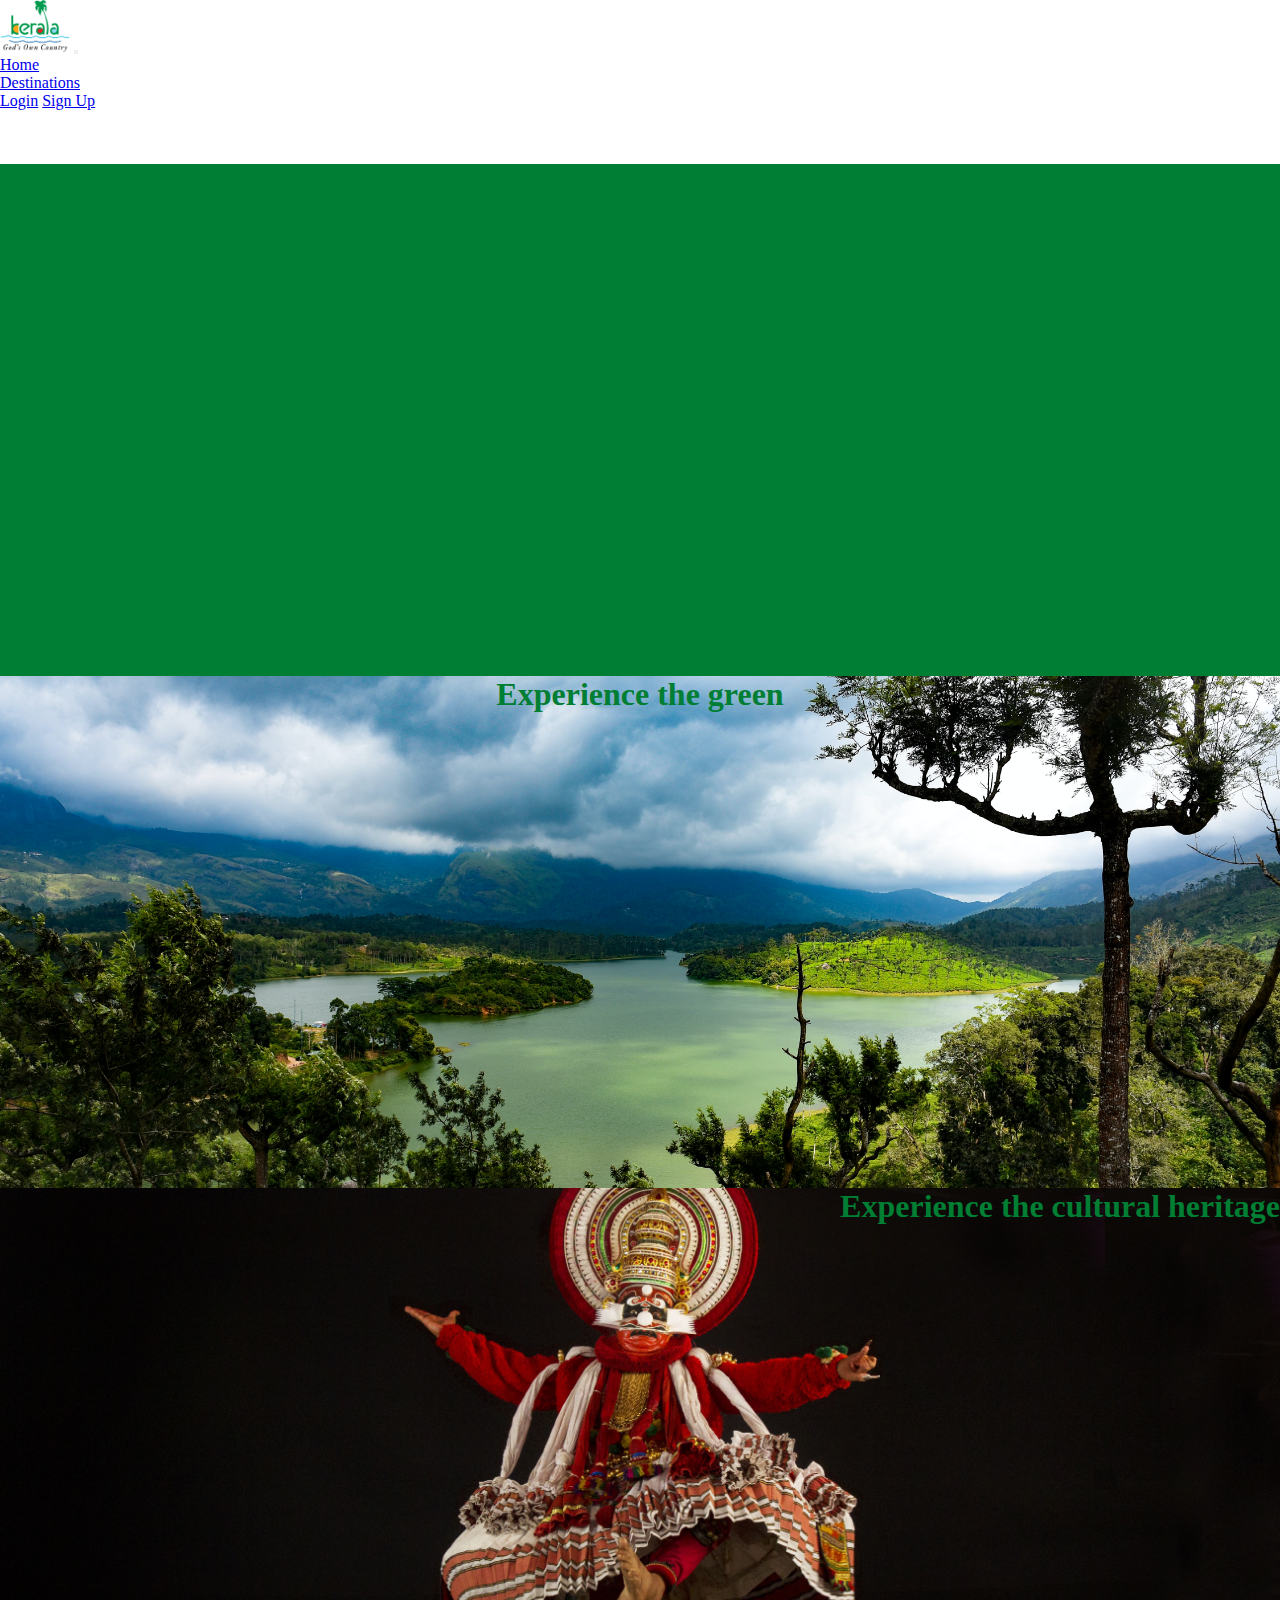
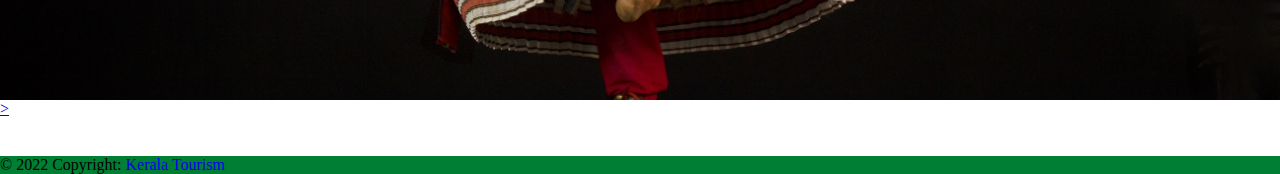
==== index.html @ f1d5ad3b "initial commit" ====
<!DOCTYPE html>
<html lang="en">
  <head>
    <meta charset="UTF-8" />
    <meta http-equiv="X-UA-Compatible" content="IE=edge" />
    <meta name="viewport" content="width=device-width, initial-scale=1.0" />
    <title>Document</title>
    <link
      href="https://cdn.jsdelivr.net/npm/bootstrap@5.1.3/dist/css/bootstrap.min.css"
      rel="stylesheet"
      integrity="sha384-1BmE4kWBq78iYhFldvKuhfTAU6auU8tT94WrHftjDbrCEXSU1oBoqyl2QvZ6jIW3"
      crossorigin="anonymous"
    />
    <script
      src="https://cdn.jsdelivr.net/npm/bootstrap@5.1.3/dist/js/bootstrap.bundle.min.js"
      integrity="sha384-ka7Sk0Gln4gmtz2MlQnikT1wXgYsOg+OMhuP+IlRH9sENBO0LRn5q+8nbTov4+1p"
      crossorigin="anonymous"
    ></script>
    <link rel="stylesheet" href="style.css" />
  </head>
  <body>
    <!-- navbar -->
    <header>
      <nav class="navbar navbar-expand-lg navbar-light bg-light">
        <div class="container justify-content-center">
          <a class="navbar-brand" href="#"
            ><img
              src="./images/Logo/pngwing.com.png"
              style="width: 70px"
              alt=""
          /></a>
          <button
            class="navbar-toggler"
            type="button"
            data-bs-toggle="collapse"
            data-bs-target="#navbarNav"
            aria-controls="navbarNav"
            aria-expanded="false"
            aria-label="Toggle navigation"
          >
            <span class="navbar-toggler-icon"></span>
          </button>
          <div class="collapse navbar-collapse" id="navbarNav">
            <ul class="navbar-nav">
              <li class="nav-item">
                <a class="nav-link active" aria-current="page" href="#">Home</a>
              </li>
              <li class="nav-item">
                <a class="nav-link" href="destination.html">Destinations</a>
              </li>
            </ul>
            <div class="ms-auto">
              <a
                href="login.html"
                class="btn btn-success btn-sm mx-2"
                role="button"
                aria-pressed="true"
                >Login</a
              >
              <a
                href="signup.html"
                class="btn btn-success btn-sm"
                role="button"
                aria-pressed="true"
                >Sign Up</a
              >
            </div>
          </div>
        </div>
      </nav>
    </header>

    <!--navbar-->

    <!-- carousel -->
    <!-- <section class="container-fluid">
      <div
        id="carouselExampleIndicators"
        class="carousel slide"
        data-bs-ride="carousel"
      >
        <div class="carousel-indicators">
          <button
            type="button"
            data-bs-target="#carouselExampleIndicators"
            data-bs-slide-to="0"
            class="active"
            aria-current="true"
            aria-label="Slide 1"
          ></button>
          <button
            type="button"
            data-bs-target="#carouselExampleIndicators"
            data-bs-slide-to="1"
            aria-label="Slide 2"
          ></button>
          <button
            type="button"
            data-bs-target="#carouselExampleIndicators"
            data-bs-slide-to="2"
            aria-label="Slide 3"
          ></button>
        </div>

        <div class="carousel-inner">
          <div class="carousel-item active">
            <img
              src="./images/carousel/abhishek-prasad-ii0oWs5abCo-unsplash.jpg"
              class="d-block w-100"
              alt="..."
            />
          </div>
          <div class="carousel-item">
            <img
              src="./images/carousel/avin-cp-zaaXmaX9Sq4-unsplash.jpg"
              class="d-block w-100"
              alt="..."
            />
          </div>
          <div class="carousel-item">
            <img
              src="./images/carousel/fazil-abi-GHudLAdd0cI-unsplash.jpg"
              class="d-block w-100"
              alt="..."
            />
          </div>
        </div>
        <button
          class="carousel-control-prev"
          type="button"
          data-bs-target="#carouselExampleIndicators"
          data-bs-slide="prev"
        >
          <span class="carousel-control-prev-icon" aria-hidden="true"></span>
          <span class="visually-hidden">Previous</span>
        </button>
        <button
          class="carousel-control-next"
          type="button"
          data-bs-target="#carouselExampleIndicators"
          data-bs-slide="next"
        >
          <span class="carousel-control-next-icon" aria-hidden="true"></span>
          <span class="visually-hidden">Next</span>
        </button>
      </div>
    </section> -->

    <main>
      <div id="myCarousel" class="carousel slide" data-bs-ride="carousel">
        <ol class="carousel-indicators">
          <li
            data-bs-target="#myCarousel"
            data-bs-slide-to="0"
            class="active"
          ></li>
          <li data-bs-target="#myCarousel" data-bs-slide-to="1"></li>
          <li data-bs-target="#myCarousel" data-bs-slide-to="2"></li>
        </ol>

        <div class="carousel-inner">
          <div
            class="carousel-item active"
            style="
              background-image: url(./images/carousel/abhishek-prasad-ii0oWs5abCo-unsplash.jpg);
            "
          >
            <div class="container">
              <h1 style="color: #007e33">Experience Kerala</h1>
            </div>
          </div>
          <div
            class="carousel-item"
            style="
              background-image: url(./images/carousel/avin-cp-zaaXmaX9Sq4-unsplash.jpg);
            "
          >
            <div class="container">
              <h1 style="text-align: center; color: #007e33">
                Experience the green
              </h1>
            </div>
          </div>
          <div
            class="carousel-item"
            style="
              background-image: url(./images/carousel/wp6905869-kathakali-wallpapers.jpg);
            "
          >
            <div class="container">
              <h1 style="text-align: end; color: #007e33">
                Experience the cultural heritage
              </h1>
            </div>
          </div>
        </div>
        <a
          href="#myCarousel"
          class="carousel-control-prev"
          role="button"
          data-bs-slide="prev"
          ><span class="sr-only"></span>
          <span class="carousel-control-prev-icon" aria-hidden="true"></span>
        </a>
        <a
          href="#myCarousel"
          class="carousel-control-next"
          role="button"
          data-bs-slide="next"
          ><span class="sr-only"></span>
          <span class="carousel-control-next-icon" aria-hidden="true"></span>
          ></a
        >
      </div>
    </main>

    <!-- carousel -->

    <!-- footer -->

    <footer class="text-center text-white bg-white" id="footer">
      <!-- Copyright -->
      <div class="text-center p-3" style="background-color: #007e33">
        © 2022 Copyright:
        <a class="text-white" style="text-decoration: none" href="index.html"
          >Kerala Tourism</a
        >
      </div>
      <!-- Copyright -->
    </footer>

    <!-- footer -->
  </body>
</html>
---- style.css ----
.gradient-custom {
  /* fallback for old browsers */
  background: #ffffff;

  /* Chrome 10-25, Safari 5.1-6 */
  background: -webkit-linear-gradient(
    to bottom right,
    rgb(247, 247, 247),
    rgb(34, 187, 51)
  );

  /* W3C, IE 10+/ Edge, Firefox 16+, Chrome 26+, Opera 12+, Safari 7+ */
  background: linear-gradient(
    to bottom right,
    rgb(255, 255, 255),
    rgb(34, 187, 51)
  );
}
* {
  margin: 0;
  padding: 0;
  box-sizing: border-box;
}

body {
  position: relative;
  min-height: 100vh;
  padding-bottom: 56px;
}

.card-registration .select-input.form-control[readonly]:not([disabled]) {
  font-size: 1rem;
  line-height: 2.15;
  padding-left: 0.75em;
  padding-right: 0.75em;
}
.card-registration .select-arrow {
  top: 13px;
}
.card-img-top {
  width: 100%;
  height: 15vw;
  object-fit: cover;
}
.my-card:hover {
  transform: scale(1.1, 1.1);
  transition: 0.25s;
}
.my-card {
  transition: 0.25s;
}

.carousel-item {
  height: 32rem;
  background: #007e33;
  color: white;
  position: relative;
  background-position: center;
  background-size: cover;
}

#footer {
  position: absolute;
  bottom: 0;
  width: 100%;
}
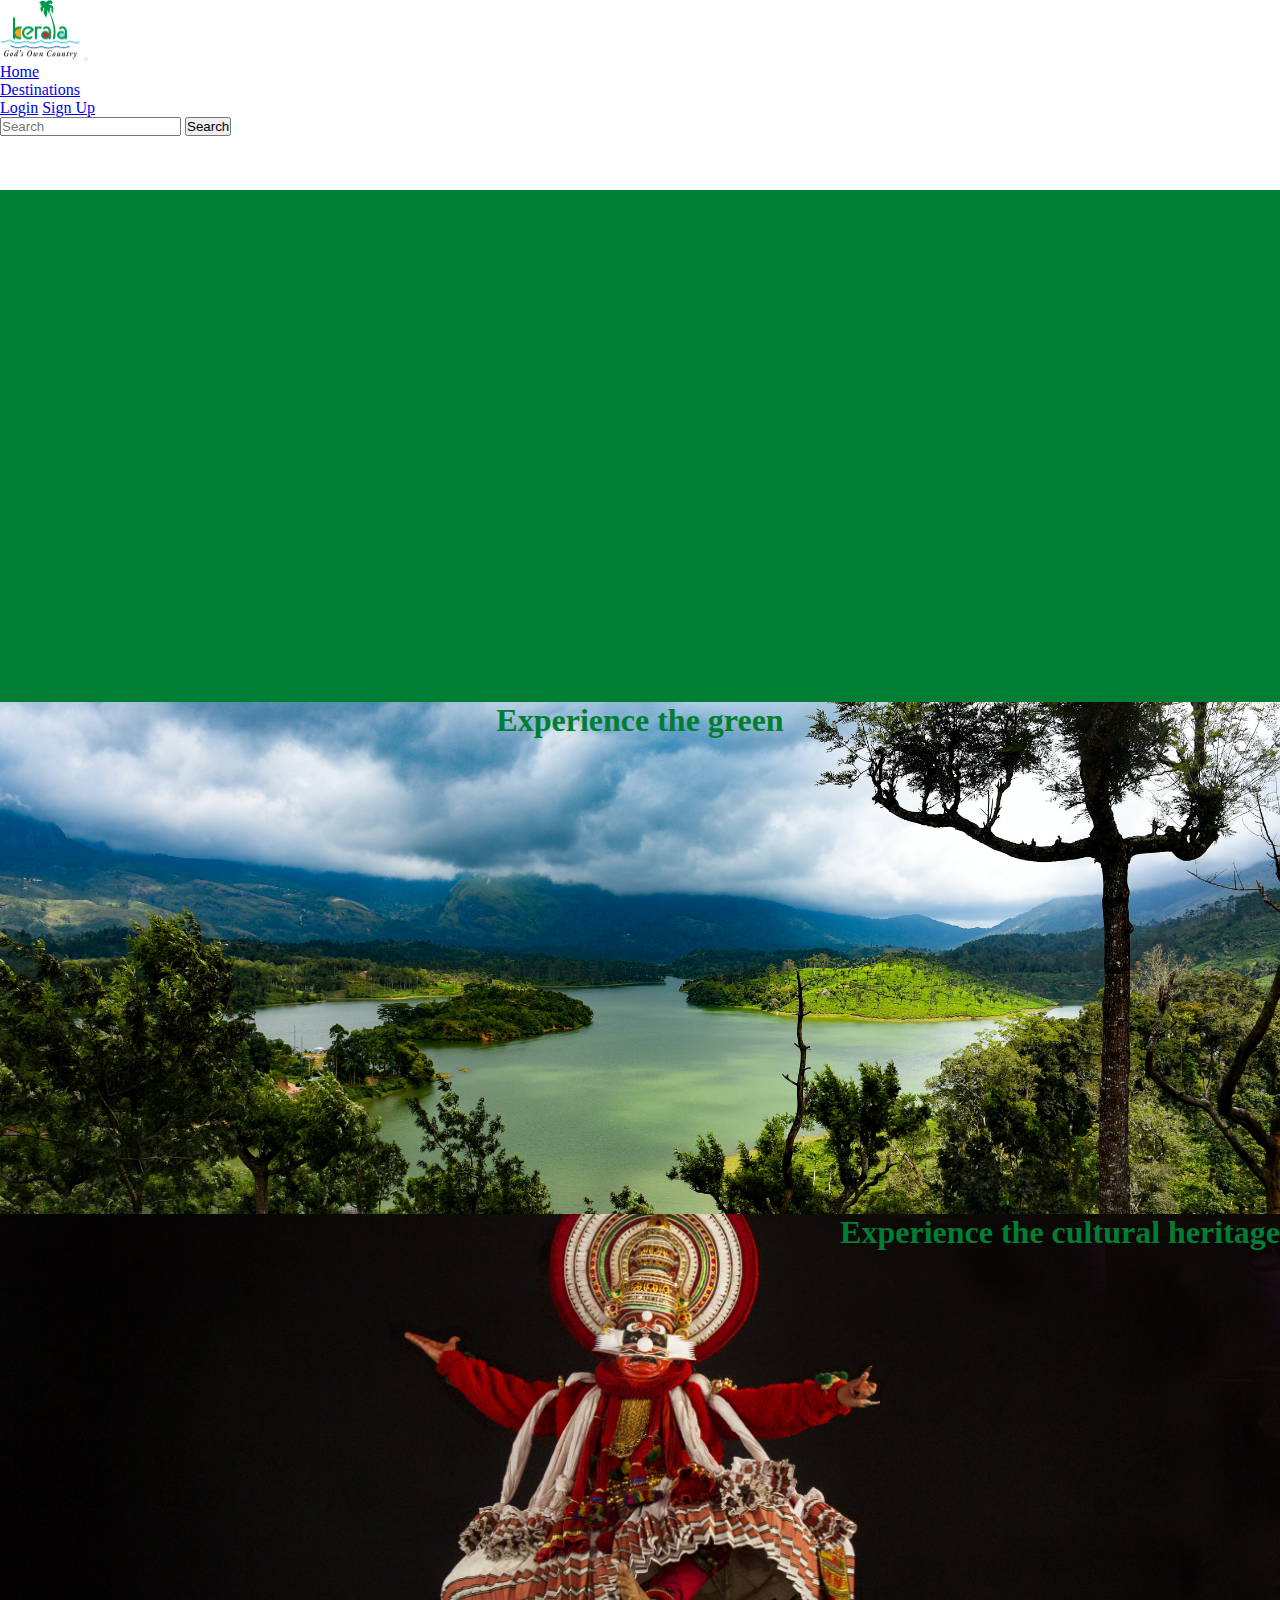
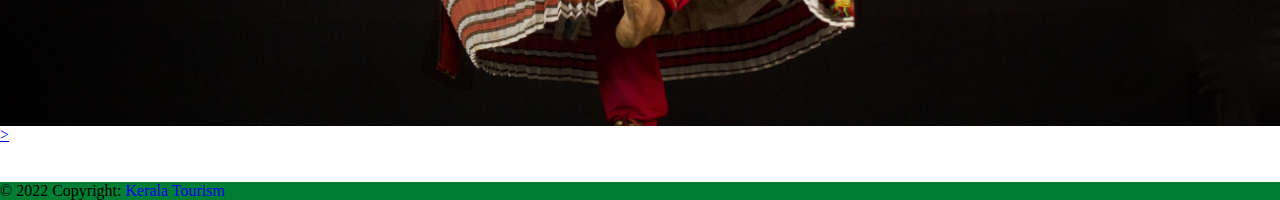
==== commit 9bac8095: "updated" ====
--- a/index.html
+++ b/index.html
@@ -20,131 +20,66 @@
   </head>
   <body>
     <!-- navbar -->
-    <header>
-      <nav class="navbar navbar-expand-lg navbar-light bg-light">
-        <div class="container justify-content-center">
-          <a class="navbar-brand" href="#"
-            ><img
-              src="./images/Logo/pngwing.com.png"
-              style="width: 70px"
-              alt=""
-          /></a>
-          <button
-            class="navbar-toggler"
-            type="button"
-            data-bs-toggle="collapse"
-            data-bs-target="#navbarNav"
-            aria-controls="navbarNav"
-            aria-expanded="false"
-            aria-label="Toggle navigation"
-          >
-            <span class="navbar-toggler-icon"></span>
-          </button>
-          <div class="collapse navbar-collapse" id="navbarNav">
-            <ul class="navbar-nav">
-              <li class="nav-item">
-                <a class="nav-link active" aria-current="page" href="#">Home</a>
-              </li>
-              <li class="nav-item">
-                <a class="nav-link" href="destination.html">Destinations</a>
-              </li>
-            </ul>
-            <div class="ms-auto">
-              <a
-                href="login.html"
-                class="btn btn-success btn-sm mx-2"
-                role="button"
-                aria-pressed="true"
-                >Login</a
-              >
-              <a
-                href="signup.html"
-                class="btn btn-success btn-sm"
-                role="button"
-                aria-pressed="true"
-                >Sign Up</a
-              >
-            </div>
+
+    <nav class="navbar navbar-expand-lg navbar-light bg-light">
+      <div class="container">
+        <a class="navbar-brand" href="#"
+          ><img src="./images/Logo/pngwing.com.png" style="width: 80px" alt=""
+        /></a>
+        <button
+          class="navbar-toggler"
+          type="button"
+          data-bs-toggle="collapse"
+          data-bs-target="#navbarSupportedContent"
+          aria-controls="navbarSupportedContent"
+          aria-expanded="false"
+          aria-label="Toggle navigation"
+        >
+          <span class="navbar-toggler-icon"></span>
+        </button>
+        <div class="collapse navbar-collapse" id="navbarSupportedContent">
+          <ul class="navbar-nav me-auto mb-2 mb-lg-0">
+            <li class="nav-item">
+              <a class="nav-link active" aria-current="page" href="#">Home</a>
+            </li>
+            <li class="nav-item">
+              <a class="nav-link" href="destination.html">Destinations</a>
+            </li>
+          </ul>
+          <div class="ms-auto">
+            <a
+              href="login.html"
+              class="btn btn-success btn-sm"
+              role="button"
+              aria-pressed="true"
+              >Login</a
+            >
+            <a
+              href="signup.html"
+              class="btn btn-success btn-sm me-2"
+              role="button"
+              aria-pressed="true"
+              >Sign Up</a
+            >
           </div>
+          <form class="d-flex">
+            <input
+              class="form-control me-2"
+              type="search"
+              placeholder="Search"
+              aria-label="Search"
+            />
+            <button class="btn btn-outline-success" type="submit">
+              Search
+            </button>
+          </form>
         </div>
-      </nav>
-    </header>
+      </div>
+    </nav>
 
     <!--navbar-->
 
-    <!-- carousel -->
-    <!-- <section class="container-fluid">
-      <div
-        id="carouselExampleIndicators"
-        class="carousel slide"
-        data-bs-ride="carousel"
-      >
-        <div class="carousel-indicators">
-          <button
-            type="button"
-            data-bs-target="#carouselExampleIndicators"
-            data-bs-slide-to="0"
-            class="active"
-            aria-current="true"
-            aria-label="Slide 1"
-          ></button>
-          <button
-            type="button"
-            data-bs-target="#carouselExampleIndicators"
-            data-bs-slide-to="1"
-            aria-label="Slide 2"
-          ></button>
-          <button
-            type="button"
-            data-bs-target="#carouselExampleIndicators"
-            data-bs-slide-to="2"
-            aria-label="Slide 3"
-          ></button>
-        </div>
-
-        <div class="carousel-inner">
-          <div class="carousel-item active">
-            <img
-              src="./images/carousel/abhishek-prasad-ii0oWs5abCo-unsplash.jpg"
-              class="d-block w-100"
-              alt="..."
-            />
-          </div>
-          <div class="carousel-item">
-            <img
-              src="./images/carousel/avin-cp-zaaXmaX9Sq4-unsplash.jpg"
-              class="d-block w-100"
-              alt="..."
-            />
-          </div>
-          <div class="carousel-item">
-            <img
-              src="./images/carousel/fazil-abi-GHudLAdd0cI-unsplash.jpg"
-              class="d-block w-100"
-              alt="..."
-            />
-          </div>
-        </div>
-        <button
-          class="carousel-control-prev"
-          type="button"
-          data-bs-target="#carouselExampleIndicators"
-          data-bs-slide="prev"
-        >
-          <span class="carousel-control-prev-icon" aria-hidden="true"></span>
-          <span class="visually-hidden">Previous</span>
-        </button>
-        <button
-          class="carousel-control-next"
-          type="button"
-          data-bs-target="#carouselExampleIndicators"
-          data-bs-slide="next"
-        >
-          <span class="carousel-control-next-icon" aria-hidden="true"></span>
-          <span class="visually-hidden">Next</span>
-        </button>
-      </div>
-    </section> -->
+    <!-- carousel  -->
 
     <main>
       <div id="myCarousel" class="carousel slide" data-bs-ride="carousel">
--- a/style.css
+++ b/style.css
@@ -48,6 +48,7 @@
 }
 .my-card {
   transition: 0.25s;
+  box-shadow: 0px 0px 15px rgba(0, 0, 0, 0.3);
 }
 
 .carousel-item {
@@ -64,3 +65,16 @@
   bottom: 0;
   width: 100%;
 }
+
+.gallery {
+  padding: 80px 0px;
+}
+img {
+  max-width: 100%;
+}
+.gallery img {
+  background: #ffffff;
+  padding: 15px;
+  width: 100%;
+  box-shadow: 0px 0px 15px rgba(0, 0, 0, 0.3);
+}
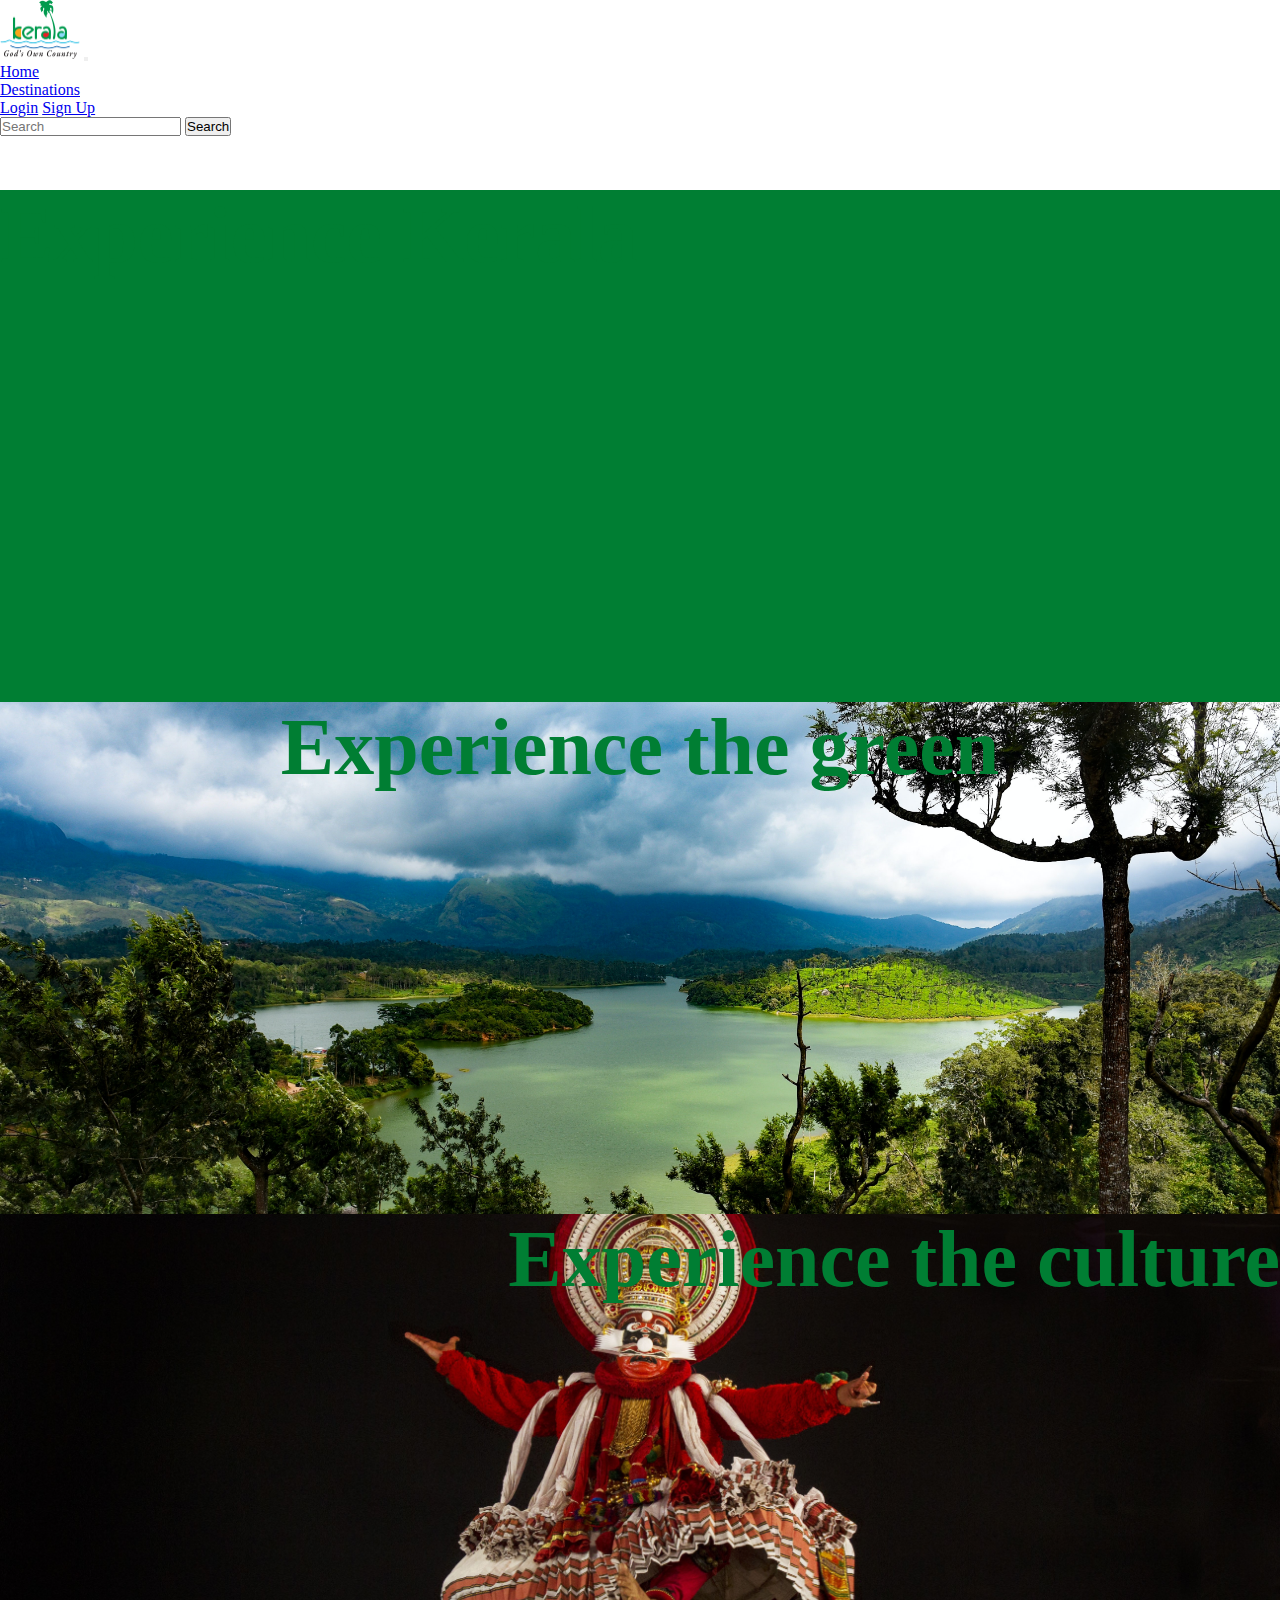
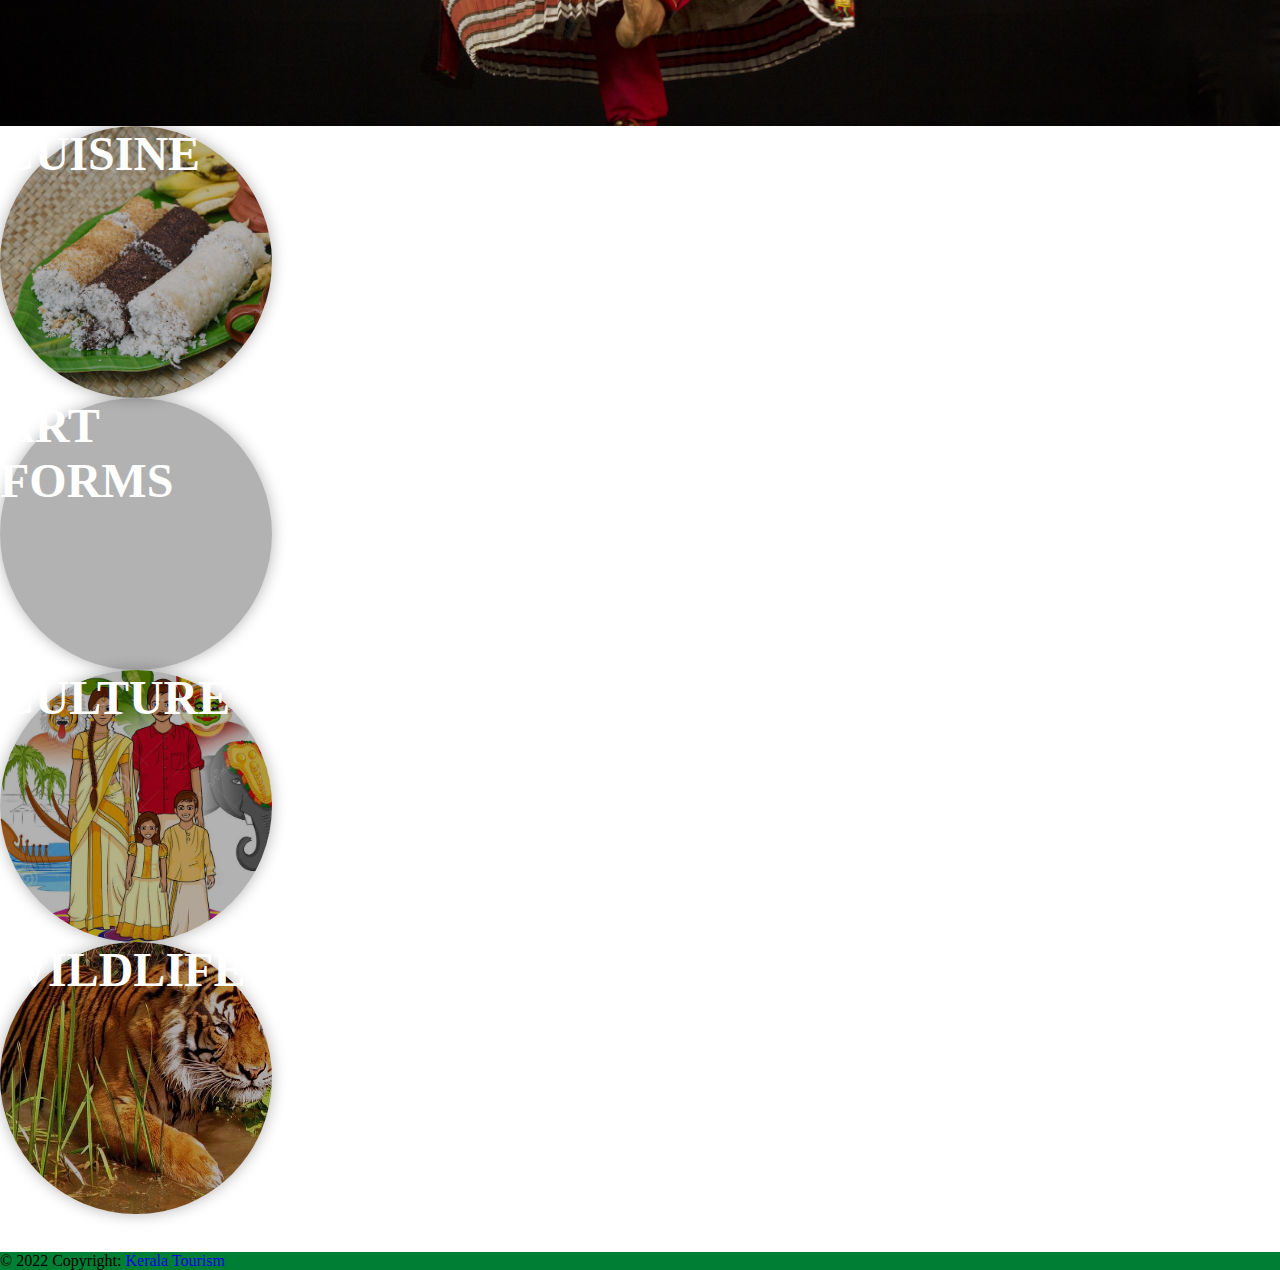
==== commit 8d718b25: "edited" ====
--- a/index.html
+++ b/index.html
@@ -101,7 +101,7 @@
             "
           >
             <div class="container">
-              <h1 style="color: #007e33">Experience Kerala</h1>
+              <h1 style="color: #007e33; font-size: 5rem">Experience Kerala</h1>
             </div>
           </div>
           <div
@@ -111,7 +111,7 @@
             "
           >
             <div class="container">
-              <h1 style="text-align: center; color: #007e33">
+              <h1 style="text-align: center; font-size: 5rem; color: #007e33">
                 Experience the green
               </h1>
             </div>
@@ -123,8 +123,8 @@
             "
           >
             <div class="container">
-              <h1 style="text-align: end; color: #007e33">
-                Experience the cultural heritage
+              <h1 style="text-align: end; font-size: 5rem; color: #007e33">
+                Experience the culture
               </h1>
             </div>
           </div>
@@ -144,12 +144,101 @@
           data-bs-slide="next"
           ><span class="sr-only"></span>
           <span class="carousel-control-next-icon" aria-hidden="true"></span>
-          ></a
-        >
+        </a>
       </div>
     </main>
 
     <!-- carousel -->
+
+    <!-- info cards------ -->
+    <section>
+      <div class="container">
+        <div class="the-card row row-cols-4 my-5 justify-content-around">
+          <div
+            class="col-12 col-sm-6 col-md-4 col-xl-3 info-card d-flex align-items-center justify-content-center"
+            style="
+              background: linear-gradient(
+                  rgba(0, 0, 0, 0.3),
+                  rgba(0, 0, 0, 0.3)
+                ),
+                url(./images/cardsss/kerala-breakfast-santhosh-varghese.jpg);
+              background-size: cover;
+              border-radius: 50%;
+            "
+          >
+            <a
+              style="text-decoration: none; font-size: 3rem; color: #ffffff"
+              href=""
+              ><b>CUISINE</b></a
+            >
+          </div>
+          <div
+            class="col-12 col-sm-6 col-md-4 col-xl-3 info-card d-flex align-items-center justify-content-center"
+            style="
+              background: linear-gradient(
+                  rgba(0, 0, 0, 0.3),
+                  rgba(0, 0, 0, 0.3)
+                ),
+                url(./images/cardsss/theyyam_ritual.jpg);
+              background-size: cover;
+              border-radius: 50%;
+            "
+          >
+            <a
+              style="
+                text-align: center;
+                text-decoration: none;
+                font-size: 3rem;
+                color: rgb(255, 255, 255);
+              "
+              href=""
+            >
+              <b>ART FORMS</b>
+            </a>
+          </div>
+          <div
+            class="col-12 col-sm-6 col-md-4 col-xl-3 info-card d-flex align-items-center justify-content-center"
+            style="
+              background: linear-gradient(
+                  rgba(0, 0, 0, 0.3),
+                  rgba(0, 0, 0, 0.3)
+                ),
+                url(./images/cardsss/culture.JPG);
+              background-size: cover;
+              border-radius: 50%;
+            "
+          >
+            <a
+              style="text-decoration: none; font-size: 3rem; color: white"
+              href=""
+            >
+              <b>CULTURE</b>
+            </a>
+          </div>
+          <div
+            class="col-12 col-sm-6 col-md-4 col-xl-3 info-card d-flex align-items-center justify-content-center"
+            style="
+              background: linear-gradient(
+                  rgba(0, 0, 0, 0.3),
+                  rgba(0, 0, 0, 0.3)
+                ),
+                url(./images/cardsss/Periyar-wildlife-sanctuary.jpg);
+              background-size: cover;
+              border-radius: 50%;
+            "
+          >
+            <a
+              style="text-decoration: none; font-size: 3rem; color: #ffffff"
+              href=""
+            >
+              <b>WILDLIFE</b>
+            </a>
+          </div>
+        </div>
+      </div>
+    </section>
+
+    <!-- info cards----- -->
 
     <!-- footer -->
 
--- a/style.css
+++ b/style.css
@@ -78,3 +78,13 @@
   width: 100%;
   box-shadow: 0px 0px 15px rgba(0, 0, 0, 0.3);
 }
+.info-card {
+  width: 17rem;
+  height: 17rem;
+  box-shadow: 0px 0px 15px rgba(0, 0, 0, 0.3);
+}
+.the-card .info-card a:hover {
+  scale: (1.1, 1.1);
+  transition-delay: 0.1s;
+  transition-duration: 0.25s;
+}
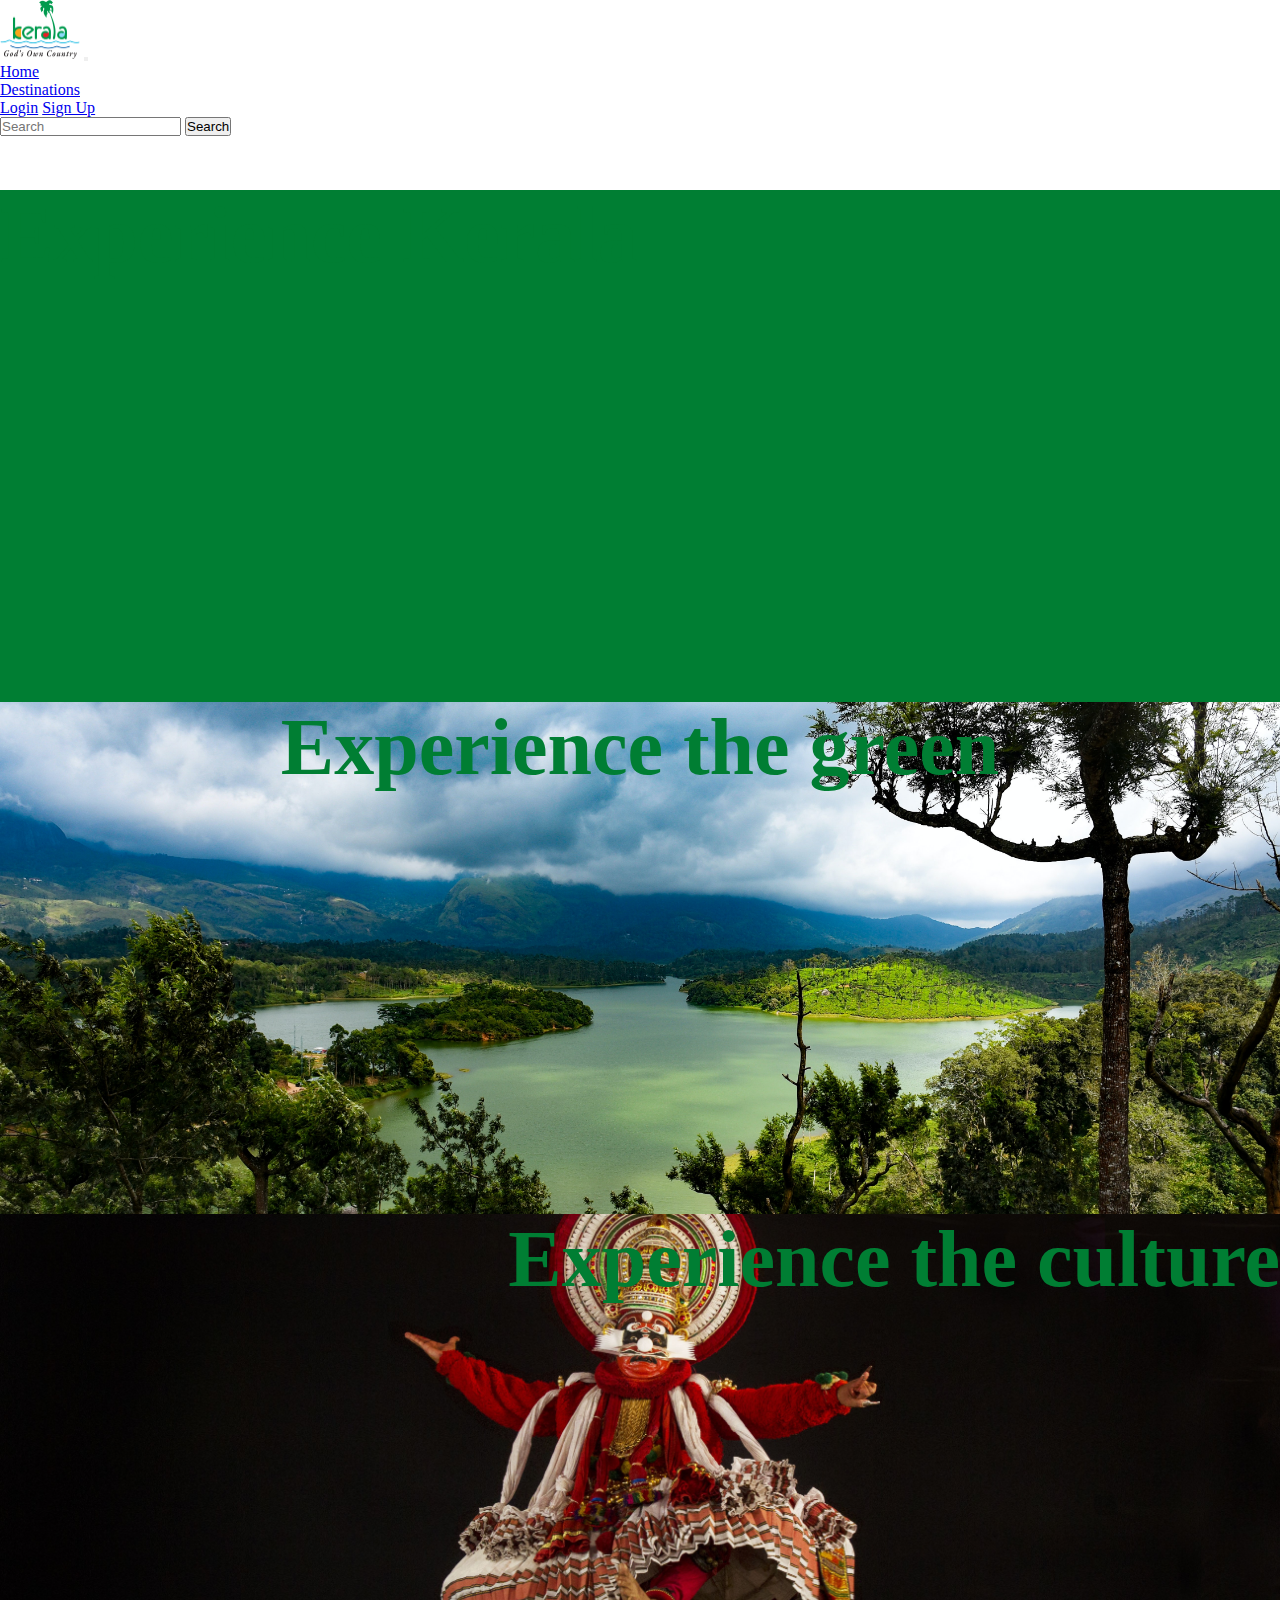
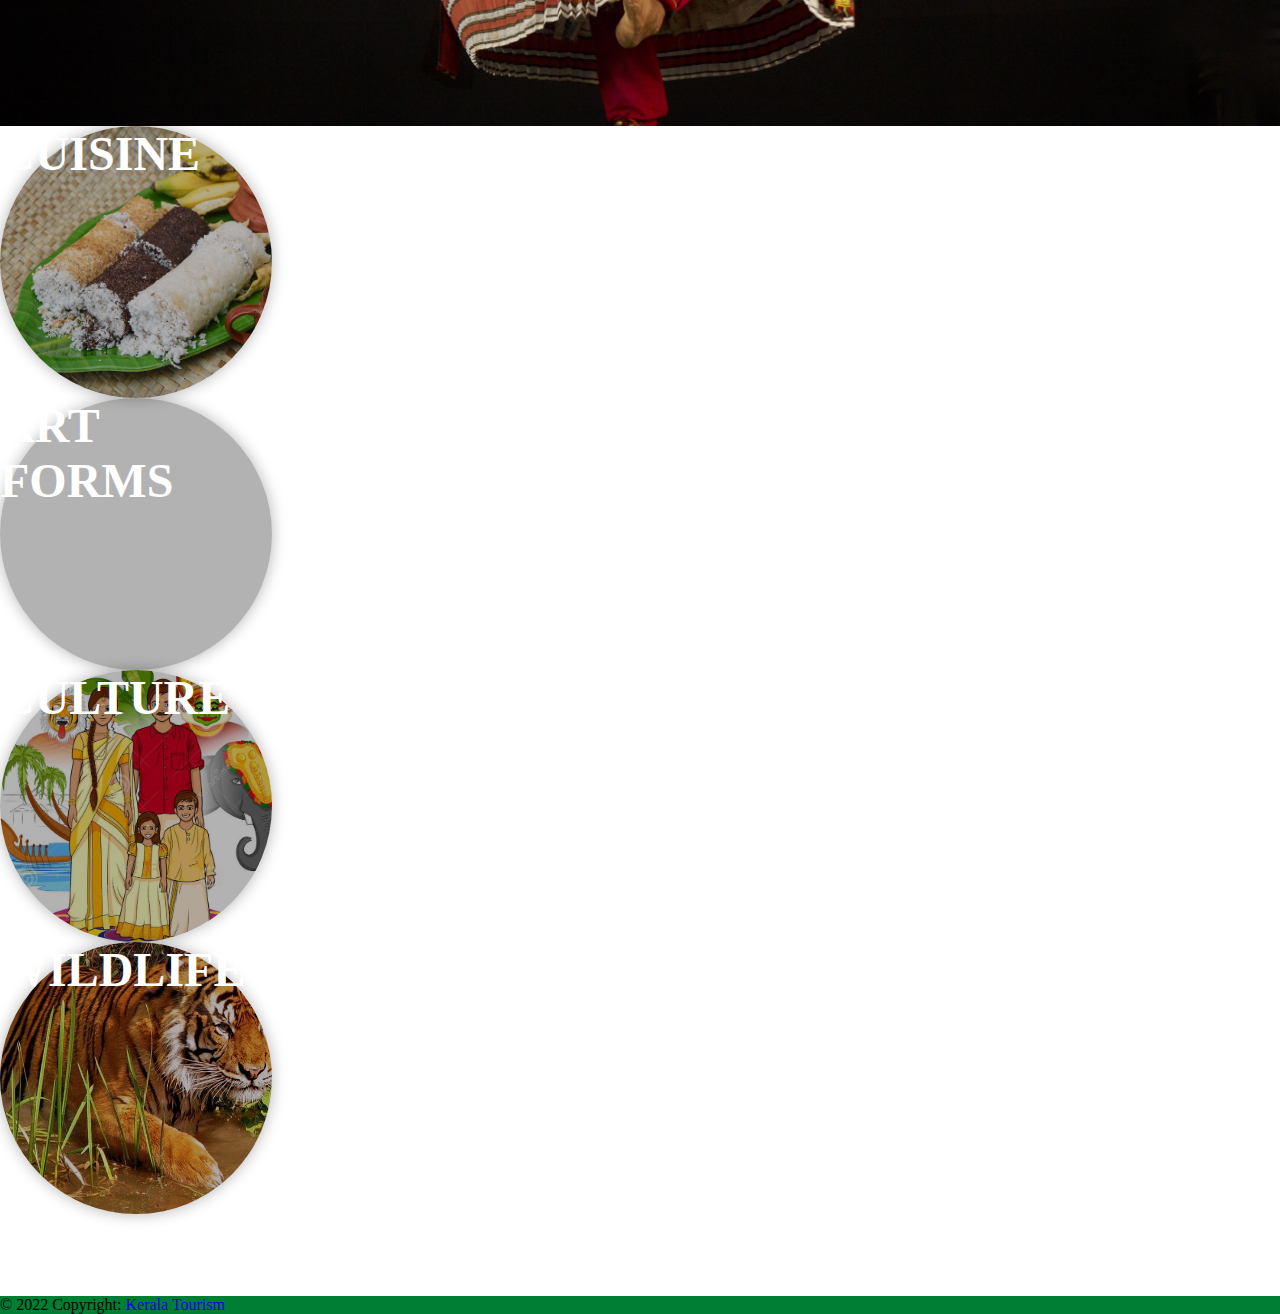
==== commit 9bdc7d4e: "changed" ====
--- a/index.html
+++ b/index.html
@@ -101,7 +101,9 @@
             "
           >
             <div class="container">
-              <h1 style="color: #007e33; font-size: 5rem">Experience Kerala</h1>
+              <h1 class="px-2" style="color: #007e33; font-size: 5rem">
+                Experience Kerala
+              </h1>
             </div>
           </div>
           <div
@@ -111,7 +113,10 @@
             "
           >
             <div class="container">
-              <h1 style="text-align: center; font-size: 5rem; color: #007e33">
+              <h1
+                class="px-2"
+                style="text-align: center; font-size: 5rem; color: #007e33"
+              >
                 Experience the green
               </h1>
             </div>
@@ -123,7 +128,10 @@
             "
           >
             <div class="container">
-              <h1 style="text-align: end; font-size: 5rem; color: #007e33">
+              <h1
+                class="px-2"
+                style="text-align: end; font-size: 5rem; color: #007e33"
+              >
                 Experience the culture
               </h1>
             </div>
@@ -155,7 +163,7 @@
       <div class="container">
         <div class="the-card row row-cols-4 my-5 justify-content-around">
           <div
-            class="col-12 col-sm-6 col-md-4 col-xl-3 info-card d-flex align-items-center justify-content-center"
+            class="col-12 col-sm-6 col-md-4 col-xl-3 info-card d-flex align-items-center justify-content-center mb-2"
             style="
               background: linear-gradient(
                   rgba(0, 0, 0, 0.3),
@@ -173,7 +181,7 @@
             >
           </div>
           <div
-            class="col-12 col-sm-6 col-md-4 col-xl-3 info-card d-flex align-items-center justify-content-center"
+            class="col-12 col-sm-6 col-md-4 col-xl-3 info-card d-flex align-items-center justify-content-center mb-2"
             style="
               background: linear-gradient(
                   rgba(0, 0, 0, 0.3),
@@ -197,7 +205,7 @@
             </a>
           </div>
           <div
-            class="col-12 col-sm-6 col-md-4 col-xl-3 info-card d-flex align-items-center justify-content-center"
+            class="col-12 col-sm-6 col-md-4 col-xl-3 info-card d-flex align-items-center justify-content-center mb-2"
             style="
               background: linear-gradient(
                   rgba(0, 0, 0, 0.3),
@@ -216,7 +224,7 @@
             </a>
           </div>
           <div
-            class="col-12 col-sm-6 col-md-4 col-xl-3 info-card d-flex align-items-center justify-content-center"
+            class="col-12 col-sm-6 col-md-4 col-xl-3 info-card d-flex align-items-center justify-content-center mb-2"
             style="
               background: linear-gradient(
                   rgba(0, 0, 0, 0.3),
--- a/style.css
+++ b/style.css
@@ -25,7 +25,7 @@
 body {
   position: relative;
   min-height: 100vh;
-  padding-bottom: 56px;
+  padding-bottom: 100px;
 }
 
 .card-registration .select-input.form-control[readonly]:not([disabled]) {
@@ -83,8 +83,3 @@
   height: 17rem;
   box-shadow: 0px 0px 15px rgba(0, 0, 0, 0.3);
 }
-.the-card .info-card a:hover {
-  scale: (1.1, 1.1);
-  transition-delay: 0.1s;
-  transition-duration: 0.25s;
-}
